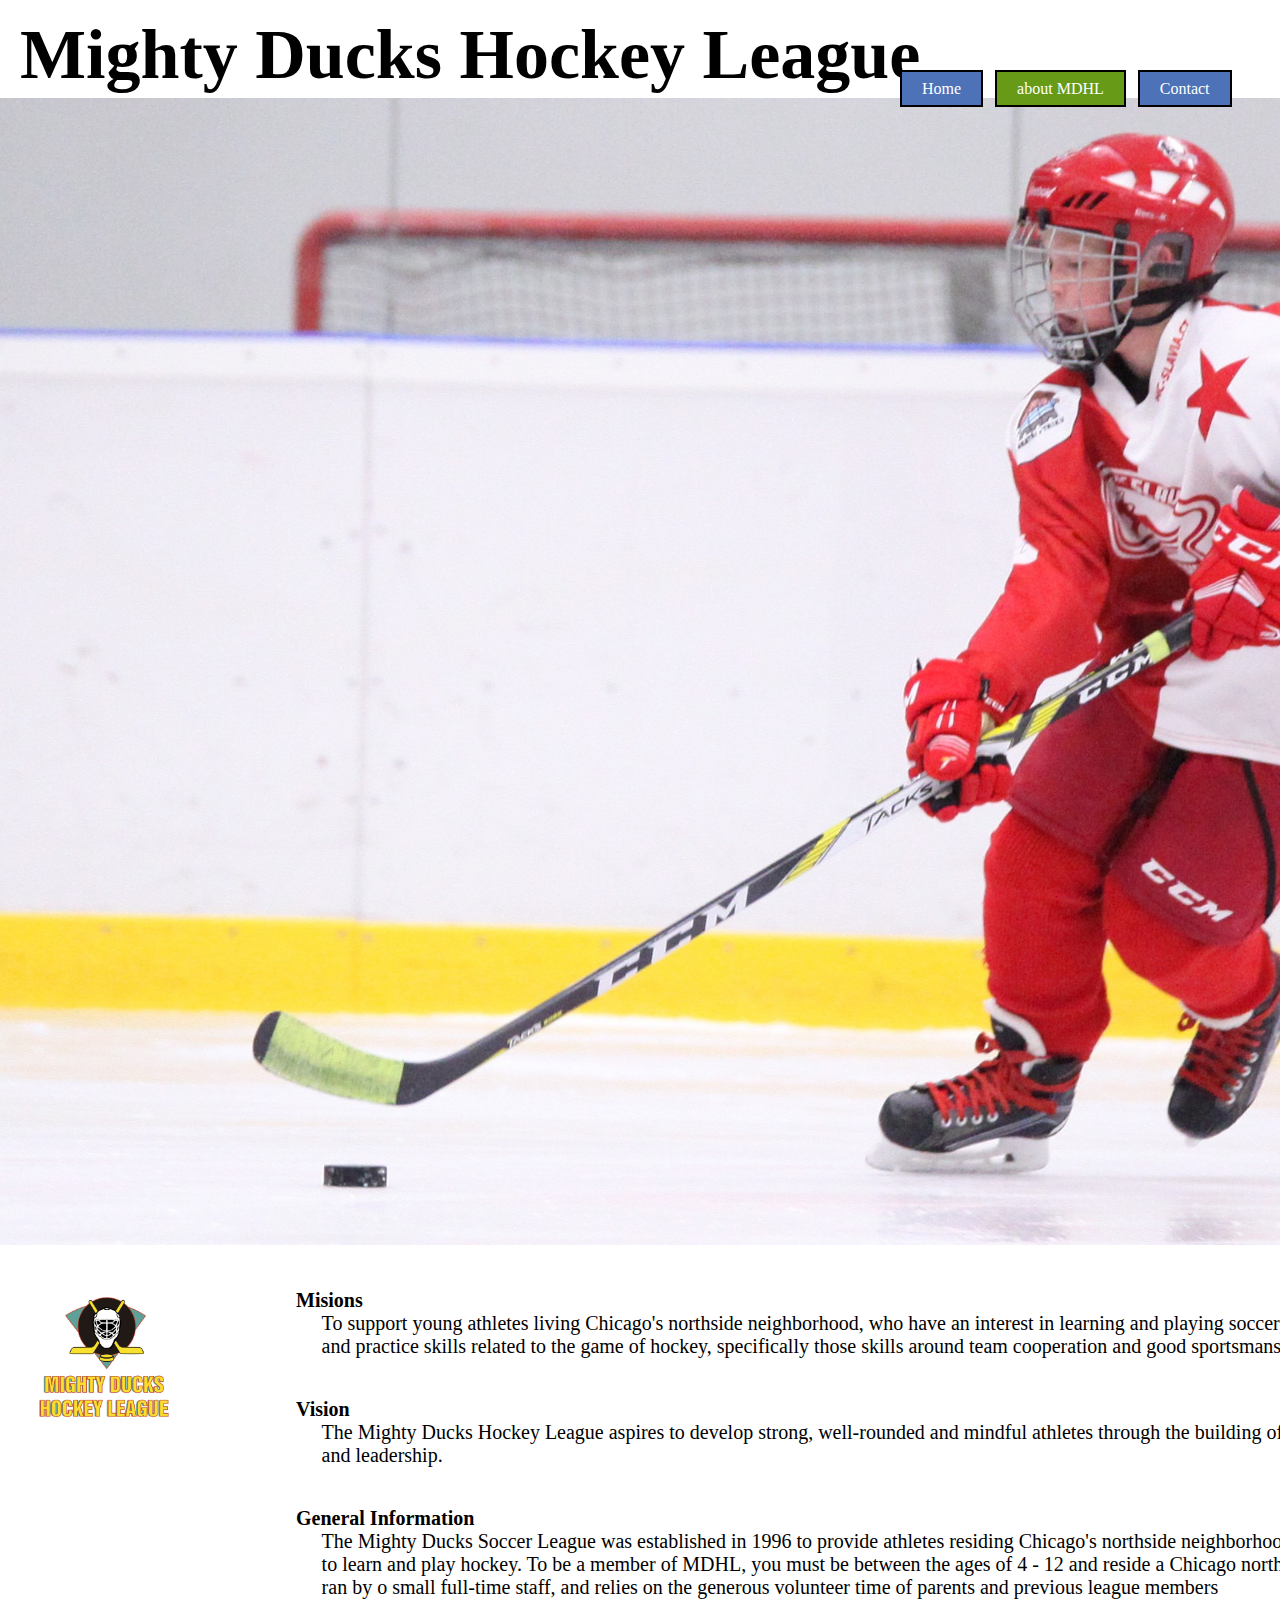
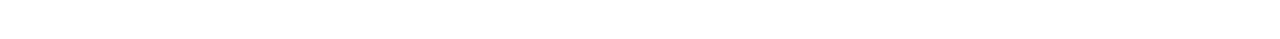
==== aboutMDHL.html @ 7cf67a96 "Trabajo del sprint 2 modificaciones, bocero y diseño propio" ====
<!DOCTYPE html>
<html lang="es">

<head>
  <meta charset="UTF-8">
  <meta name="viewport" content="width=device-width, initial-scale=1.0">
  <meta name="Hockey League" content="Mighty Ducks Hockey League">
  <link rel="ico" href="./img/Logo-Mighty-ducks-01.png" type="img/png" >
   <link rel="stylesheet" href="./styles/mdhl.css"> 

  <!--<link rel="stylesheet" href="./styles/mdhl_2.css">-->
  
  <title>About</title>
</head>

<body>
  <header>
    <h1>Mighty Ducks Hockey League</h1>
    <div>
      <nav>
        <a href="./index.html">Home</a>
        <a href="#" class="about">about MDHL</a>
        <a href="./contact.html">Contact</a>
      </nav>
    </div>
  </header>
  <main>
    <img src="./img/hockey_2.jpg" alt="hokey" class="imag02">
    <img src="./img/Logo-Mighty-ducks-01.png" alt="Logo Of Mighty Ducks" class="LogoAbout">
    <article class="mision">
      <h3>Misions</h3>
      <p >
        To support young athletes living Chicago's northside neighborhood, who
        have an interest in learning and playing soccer, with opportunities to
        learn and practice skills related to the game of hockey, specifically
        those skills around team cooperation and good sportsmanship
      </p>
    </article>
    
    <article class="vision">
      <h3>Vision</h3>
      <p>
        The Mighty Ducks Hockey League aspires to develop strong, well-rounded
        and mindful athletes through the building of character, self-discipline,
        and leadership.
      </p>
    </article>
    <article class="General">
      <h3>General Information</h3>
      <p>
        The Mighty Ducks Soccer League was established in 1996 to provide
        athletes residing Chicago's northside neighborhoods an environment in
        which to learn and play hockey. To be a member of MDHL, you must be
        between the ages of 4 - 12 and reside a Chicago northside neighborhood.
        MDHL ran by o small full-time staff, and relies on the generous
        volunteer time of parents and previous league members
      </p>
    </article>
  
  </main>
</body>

</html>
---- styles/mdhl.css ----
*{
    padding: 0;
    margin: 0;   
    box-sizing: border-box;
}
       /*---------------------index-----------------------*/
/*Titulo*/
h1{
    position: relative;
    left: 20px;
    top: 15px;
    font-size: 70px;
    margin: 0;
  
}
/*navegadores*/
header nav a{
    display:inline;
    position: relative;
    left: 70%;
    color: white;
    background-color: #4d72b8;
    border: 2px solid black;
    padding-left:20px;
    padding-right: 20px;
    padding-top: 8px;
    padding-bottom: 8px ;
    margin:4px;
    text-decoration: none;
    
    
}
.home{
    background-color:rgb(102, 154, 23) ;
}
header nav a:hover{
    background-color: rgb(102, 154, 23);

}

/* solo imagenes*/
.Logoindex{
    position:absolute;
    width: 150px;
    height: auto;
    margin-top: 30px;
    margin-left:30px;   
}
.img1{
    width: 100%;
}

/*TEXTO*/
h2{position:relative;
    bottom: 5px;
    color: white;
    background-color: black;
    font-size: 30px;
    text-align: center;
}

article{
    margin: 40px;
}
p{
    font-family:comi;
    font-size: 20px;
    position: relative;
    left: 22vw;
}
h3{
    
    font-size: 20px;
    position: relative;
    left: 20vw;
}
/*--------------------------ABOUT------------------------------*/
.imag02{
    width: 120%;
}
.LogoAbout{
    display: block;
    position:absolute;
    width: 150px;
    height: auto;
    margin-top: 30px;
    margin-left:30px;  
}

.about{
    background-color:rgb(102, 154, 23) ;
}
/*-----------------contact-----------------*/

.LogoContact{
    display: block;
    position:absolute;
    top: 160%;
    width: 150px;
    height: auto;
    margin-top: 30px;
    margin-left:80px;  
}
.img3{
    width: 100%;
}
.email{
    margin:50px;
}
.text{
    margin-top: 20px;
}
.contact{
    background-color:rgb(102, 154, 23) ;
}
---- styles/mdhl_2.css ----
*{
    padding: 0%;
    margin: 0%;
    box-sizing:border-box;
    background-color: rgb(90, 90, 90);
}
/*-------------titulo---------------*/
h1{ 
  
    top: 20px;
    text-align: right;
    font-size: 55px;
    color: white;
    font-family: Georgia, 'Times New Roman', Times, serif;
}
/*-------------navegación---------------*/
nav a{
    display: inline;
    font-size: 20px;
    text-decoration: none;
    background-color: rgb(255, 255, 0);
    margin: 10px;
    padding: 10px;
    border-radius: 9px;
    font-family: Georgia, 'Times New Roman', Times, serif;
    color:black;
}  

a:hover {
    background: #fcffdc;
    cursor: pointer;
    box-shadow: 0px 0px 20px rgba(255, 255, 255, 0.4);}

.home{
    background-color: black;
    color: white;
}
.home:hover{
    background: #000000;
    cursor: pointer;
    box-shadow: 0px 0px 20px rgba(255, 255, 255, 0.4);}


    /*------------Titulo dos---------------*/
    h2{ position: relative;
        bottom: 4px;
        border: 15px solid yellow;
        background-color: yellow;
        color: black;
        font-size: 40px;
        font-family: Georgia, 'Times New Roman', Times, serif;
        text-align: center;
     }
     /*---------------imagenes-----------------*/

     .Logoindex{
        position: relative;
        bottom:125px;
        left: 90px;
        width: 150px;
        border-radius: 20px;
        border: 4px solid rgb(0, 0, 0);
     }
     /*--------------txt---------------*/
     article{
        position:relative;
        bottom:100px;
        text-align: center;
        font-size: 20px;
        font-family: Georgia, 'Times New Roman', Times, serif;
        margin-bottom: 20px;
        color: white;
     }
     h3{
        text-decoration: underline;
     }

     /*------------ABOUT----------*/

     .about{
        background-color: black;
        color: white;
    }
     .about:hover{
        background: #000000;
        cursor: pointer;
        box-shadow: 0px 0px 20px rgba(255, 255, 255, 0.4);}

        /*--------------ImagenAbout-----------------*/
     .imag02{
         
        margin-left:3px;
        width: 700px;
        border: 5px solid rgb(0, 0, 0);
        border-radius: 15px;
       
    }
    .LogoAbout{
        position: relative;
        left: 294px;
        bottom:400px;
        width: 120px;
        border-radius: 20px;
        border: 4px solid rgb(0, 0, 0);
    }

          /*---------------TEXT_ABOUT----------------*/
          .mision{
            font-size:17px;
            position: absolute;
            position: relative;
            margin-left:800px;
            margin-right: 30px;
            bottom:400px;
          }
           
          .vision{
            font-size:17px;
            position: absolute;
            position: relative;
            margin-left:800px;
            margin-right: 30px;
            bottom:400px;
          }     
          .General{
            font-size:17px;
            position: absolute;
            position: relative;
            margin-left:800px;
            margin-right: 30px;
            bottom:400px;
          }
          /*______________Contact____________*/
          .LogoContact{
            position: relative;
            left: 20%;
            bottom:340px;
            width: 130px;
            width: 150px;
            border-radius: 20px;
            border: 4px solid rgb(0, 0, 0);
          }
          .img3{
            margin-left:3px;
            width: 700px;
            border: 5px solid rgb(0, 0, 0);
            border-radius: 15px;
          }
            .contact{
                background-color: black;
                color: white;
            }
             .contact:hover{
                background: #000000;
                cursor: pointer;
                box-shadow: 0px 0px 20px rgba(255, 255, 255, 0.4);
           
          }
          /*____________________textos________________*/
           .email{
            position: relative;
            left: 750px;
            bottom:350px;
            font-size: 27px;
            margin: 50px;
            color: white;
            font-family: Georgia, 'Times New Roman', Times, serif;
           }
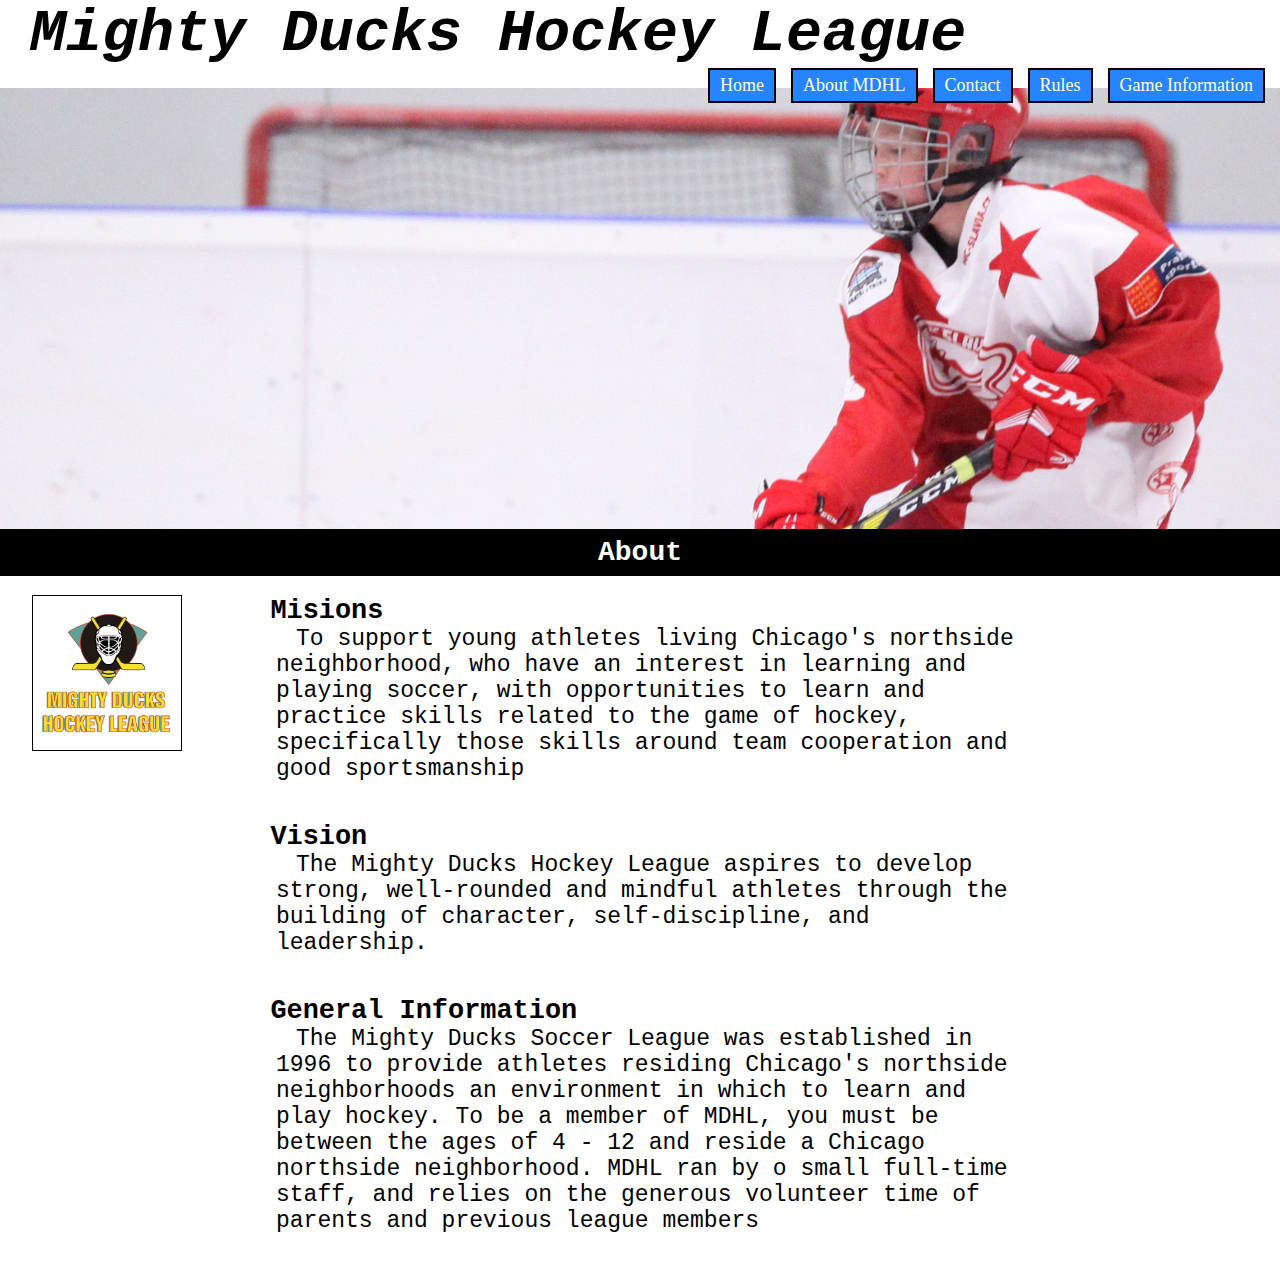
==== commit 1313ab29: "Agregado las reglas y el game inf al nav con sus modificaciones" ====
--- a/aboutMDHL.html
+++ b/aboutMDHL.html
@@ -4,50 +4,55 @@
 <head>
   <meta charset="UTF-8">
   <meta name="viewport" content="width=device-width, initial-scale=1.0">
-  <meta name="Hockey League" content="Mighty Ducks Hockey League">
-  <link rel="ico" href="./img/Logo-Mighty-ducks-01.png" type="img/png" >
-   <link rel="stylesheet" href="./styles/mdhl.css"> 
+  <meta name="description" content="acerca de Mighty Ducks Hockey League">
+  <link rel="shortcut.icon" href="./img/Logo-Mighty-ducks-01.png" type="imge/x-icon">
+  <link rel="stylesheet" href="./styles/mdhl.css">
 
   <!--<link rel="stylesheet" href="./styles/mdhl_2.css">-->
-  
+
   <title>About</title>
 </head>
 
-<body>
+<body class="layout">
   <header>
     <h1>Mighty Ducks Hockey League</h1>
-    <div>
-      <nav>
-        <a href="./index.html">Home</a>
-        <a href="#" class="about">about MDHL</a>
-        <a href="./contact.html">Contact</a>
+      <nav class="contenedor">
+        <a href="./index.html" class="home">Home</a>
+        <a href="#" class="home">About MDHL</a>
+        <a href="./contact.html" class="home">Contact</a>
+        <a href="./rules.html" class="home">Rules</a>
+        <a href="./game_info.html" class="home">Game Information</a>
       </nav>
-    </div>
   </header>
   <main>
-    <img src="./img/hockey_2.jpg" alt="hokey" class="imag02">
+    
+    <img src="./img/hockey_2.jpg" alt="hokey" class="img2">
+    <h2>About</h2>
     <img src="./img/Logo-Mighty-ducks-01.png" alt="Logo Of Mighty Ducks" class="LogoAbout">
-    <article class="mision">
-      <h3>Misions</h3>
-      <p >
+    
+    <div class="textAbout">
+    
+      <article class="tituloparrafo">
+      <h3 >Misions</h3>
+      <p class="parrafoAbout">
         To support young athletes living Chicago's northside neighborhood, who
         have an interest in learning and playing soccer, with opportunities to
         learn and practice skills related to the game of hockey, specifically
         those skills around team cooperation and good sportsmanship
       </p>
     </article>
-    
-    <article class="vision">
+
+    <article class="tituloparrafo">
       <h3>Vision</h3>
-      <p>
+      <p class="parrafoAbout">
         The Mighty Ducks Hockey League aspires to develop strong, well-rounded
         and mindful athletes through the building of character, self-discipline,
         and leadership.
       </p>
     </article>
-    <article class="General">
+    <article class="tituloparrafo">
       <h3>General Information</h3>
-      <p>
+      <p class="parrafoAbout">
         The Mighty Ducks Soccer League was established in 1996 to provide
         athletes residing Chicago's northside neighborhoods an environment in
         which to learn and play hockey. To be a member of MDHL, you must be
@@ -56,7 +61,7 @@
         volunteer time of parents and previous league members
       </p>
     </article>
-  
+  </div>
   </main>
 </body>
 
--- a/styles/mdhl.css
+++ b/styles/mdhl.css
@@ -1,115 +1,235 @@
-*{
+* {
     padding: 0;
-    margin: 0;   
+    margin: 0;
     box-sizing: border-box;
 }
-       /*---------------------index-----------------------*/
-/*Titulo*/
-h1{
-    position: relative;
-    left: 20px;
-    top: 15px;
-    font-size: 70px;
-    margin: 0;
-  
-}
-/*navegadores*/
-header nav a{
-    display:inline;
-    position: relative;
-    left: 70%;
+
+.layout {
+    width: 100%;
+    max-width: 1440px;
+    min-height: 100vh;
+}
+
+/*---------------------navegadores para todas las paginas--------------------*/
+ 
+.contenedor {
+    display: flex;
+    justify-content: flex-end;
+    gap: 15px;
+    margin-right: 15px;
+}
+.home{
+    font-size: 18px;
     color: white;
-    background-color: #4d72b8;
-    border: 2px solid black;
-    padding-left:20px;
-    padding-right: 20px;
-    padding-top: 8px;
-    padding-bottom: 8px ;
-    margin:4px;
     text-decoration: none;
-    
-    
-}
-.home{
-    background-color:rgb(102, 154, 23) ;
-}
-header nav a:hover{
-    background-color: rgb(102, 154, 23);
-
-}
-
-/* solo imagenes*/
-.Logoindex{
+    padding:5px 10px;
+    border: 2px solid rgb(0, 0, 0);
+    background-color: rgb(40, 132, 252);
+}
+.home:hover{
+    background-color: rgb(0, 164, 0);
+    box-shadow: 0px 0px 20px rgb(0, 0, 0);
+}
+/*-------------------Imagenes del Home---------------------*/
+.img1 {
+    position: relative;
+    z-index: -1;
+    width: 100%;
+    height: 50vh;
+    object-fit: cover; 
+}
+.Logoindex {
+    border: 1px solid black;
+    margin: 30px;
+    width: 150px;
+    position: absolute;
+}
+header {
+    margin-bottom: -15px;
+}
+/*------------------Texto del home-----------------------*/
+h1 {
+    font-style: italic;
+    font-size: 60px;
+    margin-left: 30px;
+    font-family: 'Courier New', Courier, monospace;
+}
+h2 {    
+    color: white;
+    font-size: 28px;
+    background-color: black;
+    text-align: center;
+    margin: -1vw 0vw;
+    padding: 8px 0px;
+    font-family: 'Courier New', Courier, monospace;
+}
+.texthome {
+    font-style: italic;
+    font-size: 25px;
+    margin: 2vw 20vw 1vw 25vw;
+    font-family: 'Courier New', Courier, monospace;
+}
+.textP { 
+    font-size: 22px;  
+    margin: 1vw 20vw 1vw 27vw;
+    font-family: 'Courier New', Courier, monospace;
+}
+
+/*----------------------PAGINA DE ABOUT MDHL--------------------------*/
+/*----------------------------img About-------------------------------*/
+.img2 {
+    position: relative;
+    z-index: -1;
+    width: 100%;
+    height: 50vh;
+    object-fit: cover;
+    object-position: 50% 15%;
+}
+.LogoAbout {
+margin: 2.5vw;
+display:flex;
+position:absolute;
+width:150px;
+border: 1px solid black;
+}
+/*----------------Texto_About--------------------*/
+.textAbout {
+    display: flex;
+    flex-direction: column;
+    margin: 1vw 18vw;
+    font-family: 'Courier New', Courier, monospace;
+    font-size: 25px;
+    text-indent: 20px;
+}
+.parrafoAbout{
+    margin-left: 2vw;
+}
+.tituloparrafo {
+    font-size: 23px;
+    margin: 20px;
+}
+
+/*----------------PAGINA DE CONTACT-------------------*/
+.img3 {
+    position: relative;
+    z-index: -1;
+    width: 100%;
+    height: 50vh;
+    object-fit: cover;
+    object-position: 50% 15%;
+}
+.LogoContact {
+    margin: 2.5vw;
+    display:flex;
     position:absolute;
-    width: 150px;
-    height: auto;
-    margin-top: 30px;
-    margin-left:30px;   
-}
-.img1{
-    width: 100%;
-}
-
-/*TEXTO*/
-h2{position:relative;
-    bottom: 5px;
-    color: white;
-    background-color: black;
-    font-size: 30px;
-    text-align: center;
-}
-
-article{
-    margin: 40px;
-}
-p{
-    font-family:comi;
-    font-size: 20px;
-    position: relative;
-    left: 22vw;
-}
-h3{
-    
-    font-size: 20px;
-    position: relative;
-    left: 20vw;
-}
-/*--------------------------ABOUT------------------------------*/
-.imag02{
-    width: 120%;
-}
-.LogoAbout{
-    display: block;
-    position:absolute;
-    width: 150px;
-    height: auto;
-    margin-top: 30px;
-    margin-left:30px;  
-}
-
-.about{
-    background-color:rgb(102, 154, 23) ;
-}
-/*-----------------contact-----------------*/
-
-.LogoContact{
-    display: block;
-    position:absolute;
-    top: 160%;
-    width: 150px;
-    height: auto;
-    margin-top: 30px;
-    margin-left:80px;  
-}
-.img3{
-    width: 100%;
-}
-.email{
-    margin:50px;
-}
-.text{
-    margin-top: 20px;
-}
-.contact{
-    background-color:rgb(102, 154, 23) ;
-}+    width:150px;
+    border: 1px solid black;
+}
+/*------------------Texto del contact-----------------------*/
+.email {
+    display: flex;
+    justify-content: center;
+    margin: 3vw;
+    font-size: 23px;
+    font-family: 'Courier New', Courier, monospace;
+}
+.Parrafo {
+    display: flex;
+    justify-content:center;
+    margin-left: 15px;
+    font-size: 23px;
+    font-family: 'Courier New', Courier, monospace;
+}
+/*-------------------PAGINA DE Rules---------------------*/
+/*-----------------------LISTAS--------------------------*/
+section{
+    font-family: 'Courier New', Courier, monospace;
+}
+.caja{
+    margin: 5vw 0vw 0VW 0VW;
+}
+.tituloRules{
+    font-size: 25px;
+    text-align: center;    
+}
+.descripcion{
+    margin: 30px
+}
+dl{
+    display: flex;
+    flex-direction: column;
+    text-align: justify;
+    font-size: 24px;
+    margin:0vw 16vw;
+}
+dt{ margin: 10px;
+    font-weight: bold;
+}
+dd{
+    text-indent: 30px;
+}
+ol{
+    margin: 3vw;
+}
+ul{
+    margin-left:  30px; 
+}
+.allplay{
+    font-weight: bold;
+}.field{   
+    font-size: 24px;
+    margin:0vw 18vw;  
+}
+.list01{
+    margin:1vw 18vw;
+    text-align: justify;
+    font-size: 24px;
+}
+.letra{
+list-style-type:lower-latin;
+position: relative;
+bottom: 3vw;
+}
+.textrules{
+    position: relative;
+    bottom: 5vw;
+}
+.atleast{
+    text-indent: 30px;
+}
+/*------------------GAME información----------------*/
+.fall{   
+    font-style: italic;
+    font-size: 25px;
+    margin: 10vw 2vw 1vw 25vw;
+}
+caption{
+    margin: 1vw;
+    font-size: 18px;
+    text-decoration: underline;
+    font-style: italic;
+}
+table, tr, th, td{
+    padding: 1vw;
+    border: 1px solid black;
+    border-collapse: collapse;   
+}
+table{
+    margin-left: auto;
+    margin-right: auto;
+}
+.textgame{
+    font-weight: bold;   
+}
+.textgame1{
+display: inline-block;
+margin: 2vw 20vw 10vw;
+}
+.textcontiner{
+    display: flex;
+    justify-content: space-between;
+}
+.textgame2{
+    font-size: 22px;
+    margin: 1vw;
+}
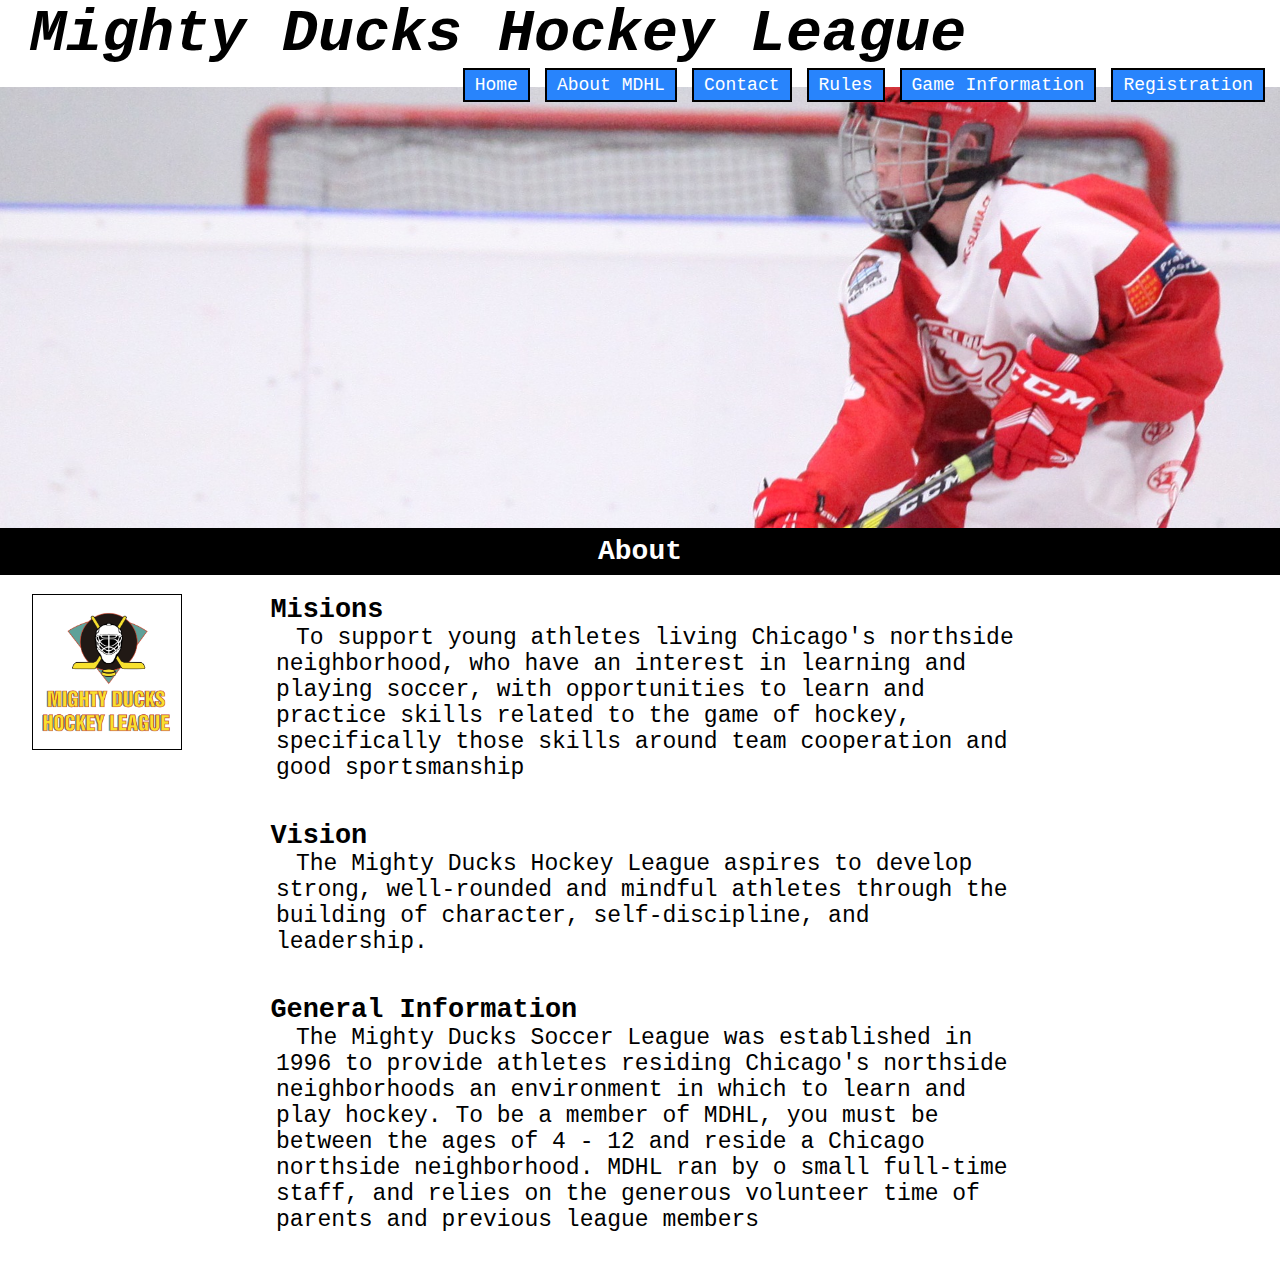
==== commit 951e6755: "ultimas modificaciones en el mapa y formularios" ====
--- a/aboutMDHL.html
+++ b/aboutMDHL.html
@@ -1,5 +1,5 @@
 <!DOCTYPE html>
-<html lang="es">
+<html lang="en">
 
 <head>
   <meta charset="UTF-8">
@@ -17,11 +17,12 @@
   <header>
     <h1>Mighty Ducks Hockey League</h1>
       <nav class="contenedor">
-        <a href="./index.html" class="home">Home</a>
-        <a href="#" class="home">About MDHL</a>
-        <a href="./contact.html" class="home">Contact</a>
-        <a href="./rules.html" class="home">Rules</a>
-        <a href="./game_info.html" class="home">Game Information</a>
+      <a href="./index.html" class="home">Home</a>
+      <a href="#" class="home">About MDHL</a>
+      <a href="./contact.html" class="home">Contact</a>
+      <a href="./rules.html" class="home">Rules</a>
+      <a href="./game_info.html" class="home">Game Information</a>
+      <a href="./registration.html" class="home">Registration</a>
       </nav>
   </header>
   <main>
--- a/styles/mdhl.css
+++ b/styles/mdhl.css
@@ -1,4 +1,4 @@
-* {
+*{
     padding: 0;
     margin: 0;
     box-sizing: border-box;
@@ -11,42 +11,49 @@
 }
 
 /*---------------------navegadores para todas las paginas--------------------*/
- 
+
 .contenedor {
+    font-family: 'Courier New', Courier, monospace;
     display: flex;
     justify-content: flex-end;
     gap: 15px;
     margin-right: 15px;
 }
-.home{
+
+.home {
     font-size: 18px;
     color: white;
     text-decoration: none;
-    padding:5px 10px;
+    padding: 5px 10px;
     border: 2px solid rgb(0, 0, 0);
     background-color: rgb(40, 132, 252);
 }
-.home:hover{
+
+.home:hover {
     background-color: rgb(0, 164, 0);
     box-shadow: 0px 0px 20px rgb(0, 0, 0);
 }
+
 /*-------------------Imagenes del Home---------------------*/
 .img1 {
     position: relative;
     z-index: -1;
     width: 100%;
     height: 50vh;
-    object-fit: cover; 
-}
+    object-fit: cover;
+}
+
 .Logoindex {
     border: 1px solid black;
     margin: 30px;
     width: 150px;
     position: absolute;
 }
+
 header {
     margin-bottom: -15px;
 }
+
 /*------------------Texto del home-----------------------*/
 h1 {
     font-style: italic;
@@ -54,7 +61,8 @@
     margin-left: 30px;
     font-family: 'Courier New', Courier, monospace;
 }
-h2 {    
+
+h2 {
     color: white;
     font-size: 28px;
     background-color: black;
@@ -63,14 +71,16 @@
     padding: 8px 0px;
     font-family: 'Courier New', Courier, monospace;
 }
+
 .texthome {
     font-style: italic;
     font-size: 25px;
     margin: 2vw 20vw 1vw 25vw;
     font-family: 'Courier New', Courier, monospace;
 }
-.textP { 
-    font-size: 22px;  
+
+.textP {
+    font-size: 22px;
     margin: 1vw 20vw 1vw 27vw;
     font-family: 'Courier New', Courier, monospace;
 }
@@ -85,13 +95,15 @@
     object-fit: cover;
     object-position: 50% 15%;
 }
+
 .LogoAbout {
-margin: 2.5vw;
-display:flex;
-position:absolute;
-width:150px;
-border: 1px solid black;
-}
+    margin: 2.5vw;
+    display: flex;
+    position: absolute;
+    width: 150px;
+    border: 1px solid black;
+}
+
 /*----------------Texto_About--------------------*/
 .textAbout {
     display: flex;
@@ -101,9 +113,11 @@
     font-size: 25px;
     text-indent: 20px;
 }
-.parrafoAbout{
+
+.parrafoAbout {
     margin-left: 2vw;
 }
+
 .tituloparrafo {
     font-size: 23px;
     margin: 20px;
@@ -118,13 +132,15 @@
     object-fit: cover;
     object-position: 50% 15%;
 }
+
 .LogoContact {
     margin: 2.5vw;
-    display:flex;
-    position:absolute;
-    width:150px;
+    display: flex;
+    position: absolute;
+    width: 150px;
     border: 1px solid black;
 }
+
 /*------------------Texto del contact-----------------------*/
 .email {
     display: flex;
@@ -133,103 +149,230 @@
     font-size: 23px;
     font-family: 'Courier New', Courier, monospace;
 }
+
 .Parrafo {
     display: flex;
-    justify-content:center;
+    justify-content: center;
     margin-left: 15px;
     font-size: 23px;
     font-family: 'Courier New', Courier, monospace;
 }
+
 /*-------------------PAGINA DE Rules---------------------*/
 /*-----------------------LISTAS--------------------------*/
-section{
-    font-family: 'Courier New', Courier, monospace;
-}
-.caja{
+.caja {
     margin: 5vw 0vw 0VW 0VW;
 }
-.tituloRules{
-    font-size: 25px;
-    text-align: center;    
-}
-.descripcion{
-    margin: 30px
-}
-dl{
+
+.tituloRules {
+    font-size: 25px;
+    text-align: center;
+}
+
+.textorule1 {
+    text-align: justify;
+    margin: 30px 18vw;
+    font-size: 25px;
+}
+
+dl {
     display: flex;
     flex-direction: column;
     text-align: justify;
     font-size: 24px;
-    margin:0vw 16vw;
-}
-dt{ margin: 10px;
-    font-weight: bold;
-}
-dd{
+    margin: 0vw 16vw;
+}
+
+dt {
+    margin: 10px;
+    font-weight: bold;
+}
+
+dd {
     text-indent: 30px;
 }
-ol{
+
+ol {
     margin: 3vw;
 }
-ul{
-    margin-left:  30px; 
-}
-.allplay{
-    font-weight: bold;
-}.field{   
+
+ul {
+    margin-left: 30px;
+}
+
+.allplay {
+    font-weight: bold;
+}
+
+.field {
     font-size: 24px;
-    margin:0vw 18vw;  
-}
-.list01{
-    margin:1vw 18vw;
+    margin: 0vw 18vw;
+}
+
+.list01 {
+    margin: 1vw 18vw;
     text-align: justify;
     font-size: 24px;
 }
-.letra{
-list-style-type:lower-latin;
-position: relative;
-bottom: 3vw;
-}
-.textrules{
+
+.letra {
+    list-style-type: lower-latin;
+    position: relative;
+    bottom: 3vw;
+}
+
+.textrules {
     position: relative;
     bottom: 5vw;
 }
-.atleast{
+
+.atleast {
     text-indent: 30px;
 }
+
 /*------------------GAME información----------------*/
-.fall{   
+.fall {
+    display: flex;
+    justify-content: center;
+    margin: 5vw 37vw 1vw 1vw;
     font-style: italic;
     font-size: 25px;
-    margin: 10vw 2vw 1vw 25vw;
-}
-caption{
-    margin: 1vw;
-    font-size: 18px;
+
+}
+
+.allgame {
+    display: flex;
+    justify-content: center;
+    margin: 1vw 26vw 1vw 1vw;
+    font-size: 20px;
     text-decoration: underline;
     font-style: italic;
 }
-table, tr, th, td{
-    padding: 1vw;
+
+table,
+tr,
+th,
+td {
+    text-align: center;
+    padding: 2vw;
     border: 1px solid black;
-    border-collapse: collapse;   
-}
-table{
+    border-collapse: collapse;
+}
+
+table {
+    font-family: 'Courier New', Courier, monospace;
     margin-left: auto;
     margin-right: auto;
 }
-.textgame{
-    font-weight: bold;   
-}
-.textgame1{
-display: inline-block;
-margin: 2vw 20vw 10vw;
-}
-.textcontiner{
+
+.textgame {
+    font-weight: bold;
+}
+
+.textgame1 {
+    display: inline-block;
+    margin: 2vw 24vw 10vw;
+}
+
+.textcontiner {
     display: flex;
     justify-content: space-between;
 }
-.textgame2{
-    font-size: 22px;
+
+.textgame2 {
+
+    font-family: 'Courier New', Courier, monospace;
+    font-size: 19px;
     margin: 1vw;
 }
+
+.septiembre {
+    background-color: rgb(215, 201, 0);
+}
+
+.data {
+    background-color: rgb(255, 248, 155);
+}
+
+/*-------------------MAPAS-------------------*/
+.mapas {
+    display: flex;
+    flex-wrap: wrap;
+    justify-content: center;
+    gap: 2vw;
+}
+
+.mapa01 {
+    font-family: 'Courier New', Courier, monospace;
+    background-color: rgb(255, 248, 155);
+    padding: 1vw;
+    text-align: center;
+    border: 1px solid rgb(143, 143, 143);
+    border-radius: 1vw;
+
+}
+
+.teams {
+    text-decoration: underline;
+}
+
+h4 {
+    margin: 1vw;
+    font-size: 14px;
+}
+
+/*----------------------Formulario--------------------------*/
+.registro {
+    font-weight: bold;
+    text-align: center;
+    font-size: 30px;
+}
+
+fieldset {
+    display: flex;
+    flex-direction: column;
+    background-color: rgb(196, 196, 196);
+    font-family: 'Courier New', Courier, monospace;
+    margin: 5vw 30vw;
+    border: none;
+    border-radius: 10px;
+}
+
+.contenedordatos {
+    display: flex;
+    flex-direction: column;
+    align-items: flex-end;
+    margin: 2vw;
+    padding-right: 7vw;
+    gap: 1vw;
+}
+
+/*-------------text formulario-------------------*/
+
+.Subtitulos {
+    margin: 0vw 0vw 1vw 2vw;
+    font-size: 20px;
+
+    text-decoration: underline;
+}
+
+.Subt {
+    font-size: 15px;
+    font-weight: bold;
+    margin: 1vw;
+}
+
+.Permission01 {
+    text-align: justify;
+    font-size: 10px;
+    padding: 0vw 1vw;
+}
+
+label {
+    padding-left: 1vw;
+}
+
+.tutorfirma {
+    margin: 2vw;
+    font-weight: bold;
+}